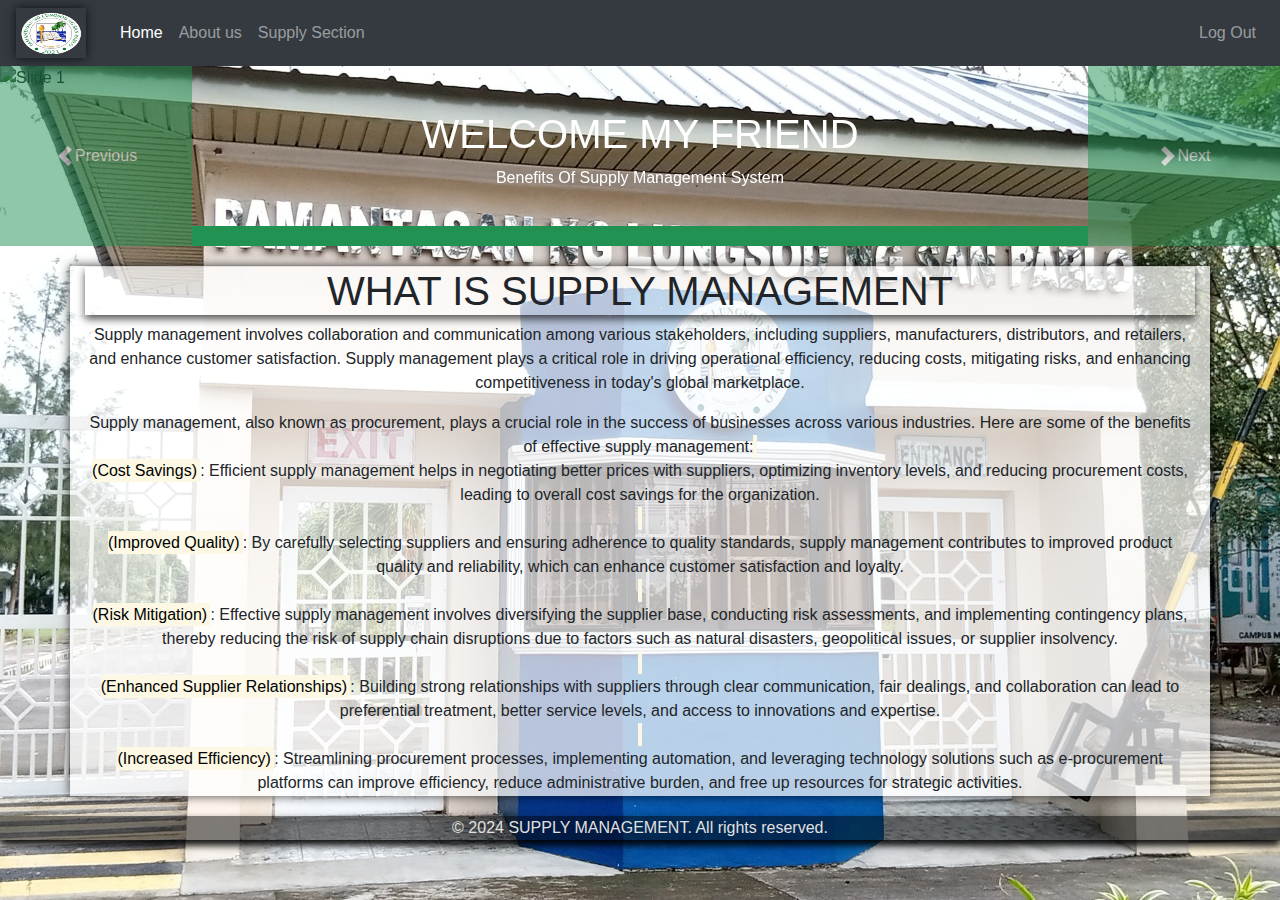
==== index.html @ 20f8c577 "Add files via upload" ====
<!DOCTYPE html>
<html>
<head>
    <meta charset="UTF-8">
    <meta name="viewport" content="width=device-width, initial-scale=1.0">
    <title>Supply Management System</title>
    <link rel="stylesheet" type="text/css" href="style.css">
    <!-- for css -->
    <link rel="stylesheet" href="https://stackpath.bootstrapcdn.com/bootstrap/4.5.2/css/bootstrap.min.css">
    <link href="https://cdn.jsdelivr.net/npm/bootstrap@5.2.1/dist/css/bootstrap.min.css" rel="stylesheet" integrity="sha384-iYQeCzEYFbKjA/T2uDLTpkwGzCiq6soy8tYaI1GyVh/UjpbCx/TYkiZhlZB6+fzT" crossorigin="anonymous">
  
</head>
<body>


  <nav class="navbar navbar-expand-lg navbar-dark bg-dark">
    <a class="logo" alt="Logo.img"></a>
    <a class="navbar-brand" href="#"></a>
    <button class="navbar-toggler" type="button" data-toggle="collapse" data-target="#navbarSupportedContent" aria-controls="navbarSupportedContent" aria-expanded="false" aria-label="Toggle navigation">
      <span class="navbar-toggler-icon"></span>
    </button>
  
    <div class="collapse navbar-collapse" id="navbarSupportedContent">
      <ul class="navbar-nav mr-auto">
        <li class="nav-item active">
          <a class="nav-link" href="index.html">Home <span class="sr-only">(current)</span></a>
        </li>
        <li class="nav-item">
          <a class="nav-link" href="About.html">About us</a>
        </li>
        <li class="nav-item">
          <a class="nav-link" href="Supply Section.html">Supply Section</a>
        </li>
        
      </ul>
      <ul class="navbar-nav ml-auto">
        <li class="nav-item">
            <a class="nav-link" href="login.html">Log Out</a>
        </li>
    </ul>
    </div>
  </nav>
  
<body>
  <div id="hero-carousel" class="carousel slide" data-bs-ride="carousel">
    <div class="carousel-indicators">
      <button type="button" data-bs-target="#hero-carousel" data-bs-slide-to="0" class="active" aria-current="true" aria-label="Slide 1"></button>
      <button type="button" data-bs-target="#hero-carousel" data-bs-slide-to="1" aria-label="Slide 2"></button>
      <button type="button" data-bs-target="#hero-carousel" data-bs-slide-to="2" aria-label="Slide 3"></button>
    </div>

    <div class="carousel-inner">
      <div class="carousel-item active c-item">
        <img src="https://business.amazon.in/assets/in/29th-march-2022/782_Website_creative_Supply_Chain_2880x960.jpg.transform/2880x960/image.jpg" class="d-block w-100 c-img" alt="Slide 1">
        <div class="carousel-caption top-0 mt-4 d-none d-md-block">
          <p class="text-uppercase text-capitalize h1">WELCOME MY FRIEND</p>
          <p class="fw-bolder text-capitalize">Benefits of Supply Management System</p>
       
        </div>
      </div>
      <div class="carousel-item c-item">
        <img src="https://softengine.com/wp-content/uploads/2020/09/supply-chain-graphic-cropped.png" class="d-block w-100 c-img" alt="Slide 2">
        <div class="carousel-caption top-0 mt-4 d-none d-md-block">
          <p class="text-uppercase text-capitalize h1">What do you think?</p>
          <p class="fw-bolder text-capitalize">Feel free!!!</p>

        </div>
      </div>
      <div class="carousel-item c-item">
        <img src="https://www.projectmanager.com/wp-content/uploads/2019/06/190625_Blog_Feature_Change_Management.jpg" class="d-block w-100 c-img" alt="Slide 3">
        <div class="carousel-caption top-0 mt-4 d-none d-md-block">
          <p class="text-uppercase text-capitalize h1">ENJOY</p>
          <p class="fw-bolder text-capitalize">Enjoy and sit tighty!</p>
         
        </div>
      </div>
    </div>
    <button class="carousel-control-prev" type="button" data-bs-target="#hero-carousel" data-bs-slide="prev">
      <span class="carousel-control-prev-icon" aria-hidden="true"></span>
      <span class="visually-hidden">Previous</span>
    </button>
    <button class="carousel-control-next" type="button" data-bs-target="#hero-carousel" data-bs-slide="next">
      <span class="carousel-control-next-icon" aria-hidden="true"></span>
      <span class="visually-hidden">Next</span>
    </button>
  </div>
</body>

<div class="container">

  <h1>WHAT IS SUPPLY MANAGEMENT</h1>
  <p>Supply management involves collaboration and communication among various stakeholders, including suppliers, manufacturers, distributors, and retailers, and enhance customer satisfaction. Supply management plays a critical role in driving 
    operational efficiency, reducing costs, mitigating risks, and enhancing competitiveness in today's global marketplace.</p>
    Supply management, also known as procurement, plays a crucial role in the success of businesses across various industries. Here are some of the benefits of effective supply management:

<mark><br>(Cost Savings)</mark>: Efficient supply management helps in negotiating better prices with suppliers, optimizing inventory levels, and reducing procurement costs, 
       leading to overall cost savings for the organization.<br>

<mark><br>(Improved Quality)</mark>: By carefully selecting suppliers and ensuring adherence to quality standards, supply management contributes to improved product quality and reliability,
       which can enhance customer satisfaction and loyalty.<br>
  
<mark><br>(Risk Mitigation)</mark>: Effective supply management involves diversifying the supplier base, conducting risk assessments, and implementing contingency plans, thereby reducing the risk of supply chain disruptions due to factors such as natural disasters,
       geopolitical issues, or supplier insolvency.<br>
  
<mark><br>(Enhanced Supplier Relationships)</mark>: Building strong relationships with suppliers through clear communication, fair dealings, 
       and collaboration can lead to preferential treatment, better service levels, and access to innovations and expertise.<br>
  
<mark><br>(Increased Efficiency)</mark>: Streamlining procurement processes, implementing automation, and leveraging technology solutions such as e-procurement platforms can improve efficiency, 
      reduce administrative burden, and free up resources for strategic activities.<br>
</div>



  <footer>
    <div class="social-media">
      <p>&copy; 2024 SUPPLY MANAGEMENT. All rights reserved.</p> 
  </div>
</footer>
<!-- Bootstrap JS for some elements, slideshow and nav bar -->
<script src="https://code.jquery.com/jquery-3.5.1.slim.min.js"></script>
<script src="https://cdn.jsdelivr.net/npm/@popperjs/core@2.5.4/dist/umd/popper.min.js"></script>
<script src="https://stackpath.bootstrapcdn.com/bootstrap/4.5.2/js/bootstrap.min.js"></script>
<script defer src="https://cdn.jsdelivr.net/npm/bootstrap@5.2.1/dist/js/bootstrap.bundle.min.js" 
integrity="sha384-u1OknCvxWvY5kfmNBILK2hRnQC3Pr17a+RTT6rIHI7NnikvbZlHgTPOOmMi466C8" crossorigin="anonymous"></script>
---- style.css ----
body {
  font-family: Arial, sans-serif;
  background-image: url('plsp.jpg');
  background-repeat: no-repeat;
  image-rendering: optimizeQuality;
  background-position: center;
  background-size: cover;
  background-attachment: fixed;
  padding: 0%;
  margin: 0%;
  box-shadow: 0 4px 8px 0 rgba(0, 0, 0, 0.678), 0 0 10px rgba(0, 0, 0, 0.719);
  color: rgb(0, 0, 0);
}

.logo {
  align-items:center ;
  width: 70px;
  height: 50px;
  display: block;
  margin: 0 auto; 
  background-image: url('logo.png');
  background-size: cover;
  background-repeat: round;
  margin-right: 10px; 
  box-shadow: 0 0 10px rgba(0, 0, 0, 0.719);
}

h1 {
  text-align: center;
  margin-bottom: 20px;
  box-shadow: 0 4px 8px 0 rgba(0, 0, 0, 0.678);
}

.container {
  text-align: center;
  text-shadow: #999797;
  margin-top: 2%;
  position: relative;
  padding: 1px;
  width: 70%; /* Adjust the width as needed */
  margin: 20px auto; /* Center the container */
  box-shadow: 0 0 10px rgba(0, 0, 0, 0.719);
  background-color: #ffffffb7;
}

.container form {
  display: flex;
  flex-direction: column;
  align-items: center;
}

label {
  margin-bottom: 5px;
}

input[type="text"],
input[type="number"],
input[type="date"],
select {
  padding: 10px;
  margin-bottom: 15px;
  border: 1px solid #501c1c;
  border-radius: 5px;
  font-size: 16px;
  box-shadow: 0 4px 8px 0 rgba(0, 0, 0, 0.678);
  width: 100%; /* Make the input fields as wide as the container */
}

button {
  padding: 10px;
  margin-top: 15px; /* Add space between the dropdown list and button */
  margin-bottom: 15px; /* Add space between the button and the next form */
  border: none;
  background-color: #219252;
  color: #fff;
  border-radius: 5px;
  font-size: 16px;
  cursor: pointer;
  width: 100%; /* Make the button as wide as the container */
}

button:hover {
  background-color: #45a049;
}

.header {
  overflow: hidden;
  background-color: rgba(6, 19, 11, 0.493);
  padding: 10px 10px;
  box-shadow: 0 4px 8px 0 rgba(0, 0, 0, 0.678);
}

.header a {
  float: left;
  color: rgb(1, 2, 1);
  text-align: center;
  padding: 12px;
  text-decoration: none;
  font-size: 18px;
  line-height: 25px;
  border-radius: 4px;
  box-shadow: 0 4px 8px 0 rgb(0, 0, 0);
  margin-right: 8px;
  background-color: #999797;
}

.header a.logo {
  font-size: 25px;
  font-weight: bold;
}

.social-media {
  margin-top: 20px;
  text-align: center;
  background-color: rgba(0, 0, 0, 0.5);
  color: #e0e0e0;
  box-shadow: 0 4px 8px 0 rgba(0, 0, 0, 0.678);
}
/* new */
.c-item {
  height: 180px;
}
.c-img {
  height: 100%;
  object-fit:cover;
  filter: brightness(0.5);
}

.card {
  box-shadow: 0 4px 8px 0 rgba(0, 0, 0, 0.678), 0 0 10px rgba(0, 0, 0, 0.719);
  margin: 110px;
  margin-top: 0%;
  padding: 0%;
}
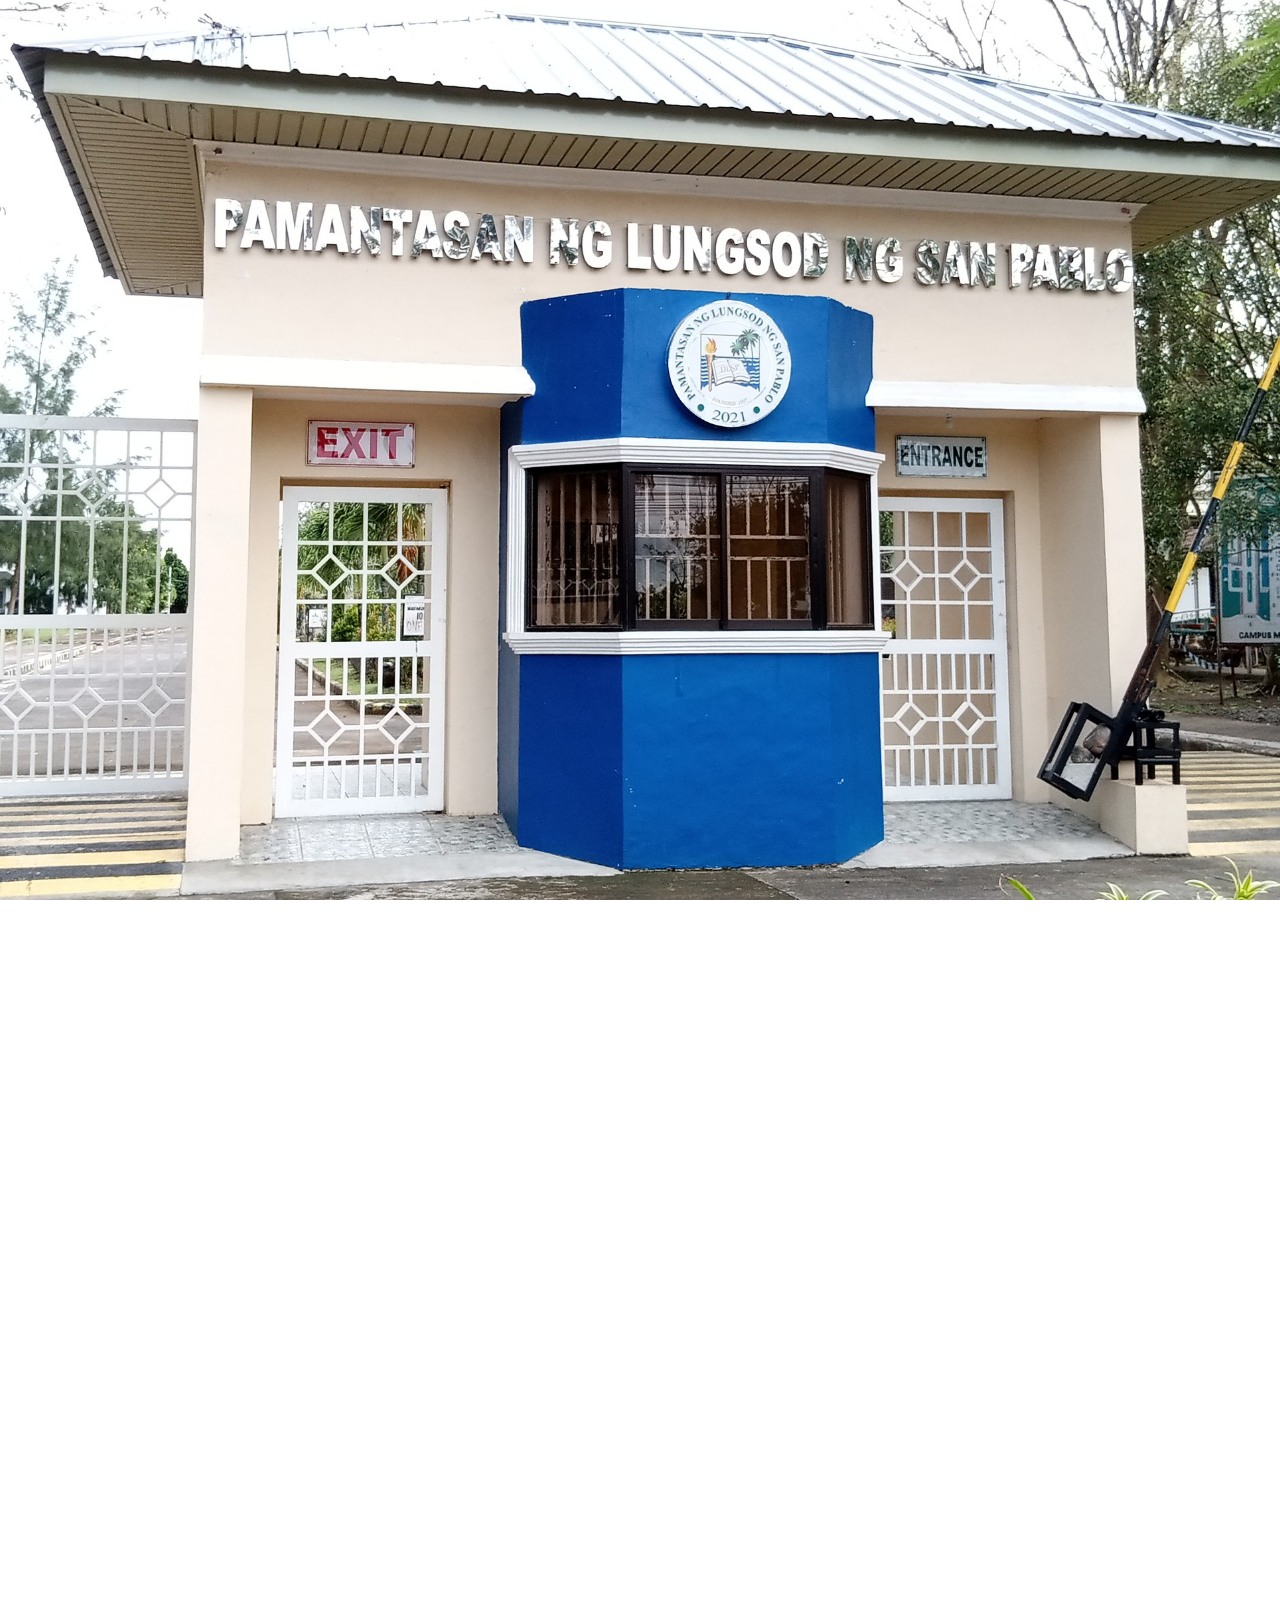
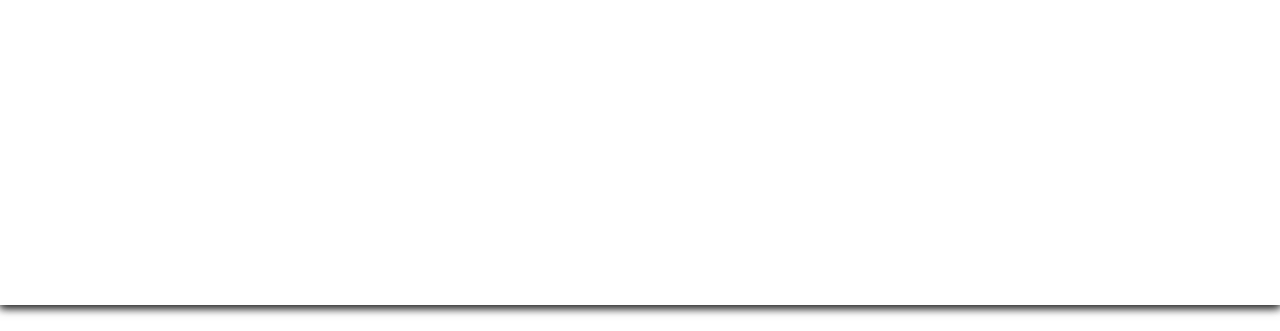
==== commit 9a6cedb5: "Add files via upload" ====
--- a/index.html
+++ b/index.html
@@ -5,120 +5,193 @@
     <meta name="viewport" content="width=device-width, initial-scale=1.0">
     <title>Supply Management System</title>
     <link rel="stylesheet" type="text/css" href="style.css">
-    <!-- for css -->
+    <!-- for css and icons -->
     <link rel="stylesheet" href="https://stackpath.bootstrapcdn.com/bootstrap/4.5.2/css/bootstrap.min.css">
     <link href="https://cdn.jsdelivr.net/npm/bootstrap@5.2.1/dist/css/bootstrap.min.css" rel="stylesheet" integrity="sha384-iYQeCzEYFbKjA/T2uDLTpkwGzCiq6soy8tYaI1GyVh/UjpbCx/TYkiZhlZB6+fzT" crossorigin="anonymous">
-  
+    <link href="https://cdnjs.cloudflare.com/ajax/libs/font-awesome/5.15.4/css/all.min.css" rel="stylesheet">
+    <link rel="stylesheet" href="https://cdn.jsdelivr.net/npm/bootstrap-icons@1.11.3/font/bootstrap-icons.min.css">
+
+    <link rel="canonical" href="https://getbootstrap.com/docs/5.3/examples/carousel/">
+
+    
+
+    <link rel="stylesheet" href="https://cdn.jsdelivr.net/npm/@docsearch/css@3">
+
+<link href="/docs/5.3/dist/css/bootstrap.min.css" rel="stylesheet" integrity="sha384-QWTKZyjpPEjISv5WaRU9OFeRpok6YctnYmDr5pNlyT2bRjXh0JMhjY6hW+ALEwIH" crossorigin="anonymous">
 </head>
 <body>
 
-
+  <div class="fade-in">
   <nav class="navbar navbar-expand-lg navbar-dark bg-dark">
-    <a class="logo" alt="Logo.img"></a>
+    <a class="logo" alt="supply manangement"> </a>
     <a class="navbar-brand" href="#"></a>
     <button class="navbar-toggler" type="button" data-toggle="collapse" data-target="#navbarSupportedContent" aria-controls="navbarSupportedContent" aria-expanded="false" aria-label="Toggle navigation">
       <span class="navbar-toggler-icon"></span>
     </button>
   
-    <div class="collapse navbar-collapse" id="navbarSupportedContent">
+    <div class="collapse navbar-collapse" id="navbarSupportedContent"> 
       <ul class="navbar-nav mr-auto">
         <li class="nav-item active">
-          <a class="nav-link" href="index.html">Home <span class="sr-only">(current)</span></a>
+        </li>
+          <a class="btn btn-dark nav-link" href="index.html"> <i class="fas fa-home"></i>
+            Home <span class="sr-only">(current)</span></a>
+ 
+        <li class="nav-item">
+          <a class="btn btn-dark nav-link" href="About.html"> <i class="bi bi-person-lines-fill"></i>
+            About</a>
         </li>
         <li class="nav-item">
-          <a class="nav-link" href="About.html">About us</a>
-        </li>
-        <li class="nav-item">
-          <a class="nav-link" href="Supply Section.html">Supply Section</a>
+          <a class="btn btn-dark nav-link" href="Supply Section.html"> <i class="bi bi-table"></i>
+            Supply Section</a>
         </li>
         
       </ul>
       <ul class="navbar-nav ml-auto">
         <li class="nav-item">
-            <a class="nav-link" href="login.html">Log Out</a>
+            <a class="btn btn-dark nav-link" href="login.html"> <i class="bi bi-person-fill-x"></i>
+              Log Out</a> 
         </li>
     </ul>
     </div>
   </nav>
+
+  <div id="carouselIndicators" class="carousel slide" data-ride="carousel">
+    <ol class="carousel-indicators">
+      <li data-target="#carouselIndicators" data-slide-to="0" class="active"></li>
+      <li data-target="#carouselIndicators" data-slide-to="1"></li>
+      <li data-target="#carouselIndicators" data-slide-to="2"></li>
+    </ol>
+    <div class="carousel-inner">
+      <div class="carousel-item active">
   
-<body>
-  <div id="hero-carousel" class="carousel slide" data-bs-ride="carousel">
-    <div class="carousel-indicators">
-      <button type="button" data-bs-target="#hero-carousel" data-bs-slide-to="0" class="active" aria-current="true" aria-label="Slide 1"></button>
-      <button type="button" data-bs-target="#hero-carousel" data-bs-slide-to="1" aria-label="Slide 2"></button>
-      <button type="button" data-bs-target="#hero-carousel" data-bs-slide-to="2" aria-label="Slide 3"></button>
+          <img class="d-block w-100" src="https://skha.co.id/wp-content/uploads/2023/01/Apa-itu-Supply-Chain-Management-Skha-perusahaan-konsultan-manajemen-di-jakarta.jpg" alt="First slide">
+          <div class="carousel-caption d-none d-md-block">
+            <h5>WELCOME MY FRIEND</h5>
+            <p><h5>Our goal is here to help manage a supply within a Organization.</h5></p>
+            <a href="index.html" class="btn btn-success">Explore</a>
+          </div>
+          <div class="carousel-caption d-md-none">
+            <h5>WELCOME MY FRIEND</h5>
+            <p>Our goal is here to help manage a supply within a Organization.</p>
+            <a href="index.html" class="btn btn-success">Explore</a>
+          </div>
+        </a>
+      </div>
+      <div class="carousel-item">
+
+          <img class="d-block w-100" src="https://www.cafworldwide.com/hs-fs/hubfs/Blog/What's%20the%20Difference%20Between%20Logistics%20and%20Supply%20Chain%20Management.jpg?width=3000&name=What%27s%20the%20Difference%20Between%20Logistics%20and%20Supply%20Chain%20Management.jpg" alt="Second slide">
+          <div class="carousel-caption d-none d-md-block">
+            <h5>Want to know us?</h5>
+            <p>What our goal and person behind this.</p>
+            <a href="About.html" class="btn btn-success">Learn about us</a>
+          </div>
+          <div class="carousel-caption d-md-none">
+            <h5>Want to know us?</h5>
+            <p>What our goal and person behind this.</p>
+            <a href="About.html" class="btn btn-success">Learn about us</a>
+          </div>
+        </a>
+      </div>
+      <div class="carousel-item">
+          <img class="d-block w-100" src="https://www.projectmanager.com/wp-content/uploads/2019/06/190625_Blog_Feature_Change_Management.jpg" alt="Third slide">
+          <div class="carousel-caption d-none d-md-block">
+            <h5>Check out the Supply Section's!</h5>
+            <p>Flexible. Can Add, delete and Update.</p>
+            <a href="Supply Section.html" class="btn btn-success">Proceed</a>
+          </div>
+          <div class="carousel-caption d-md-none">
+            <h5>Check out the Supply Section's!</h5>
+            <p>Flexible. Can Add, delete and Update.</p>
+            <a href="Supply Section.html" class="btn btn-success">Proceed</a>
+          </div>
+        </a>
+      </div>
     </div>
-
-    <div class="carousel-inner">
-      <div class="carousel-item active c-item">
-        <img src="https://business.amazon.in/assets/in/29th-march-2022/782_Website_creative_Supply_Chain_2880x960.jpg.transform/2880x960/image.jpg" class="d-block w-100 c-img" alt="Slide 1">
-        <div class="carousel-caption top-0 mt-4 d-none d-md-block">
-          <p class="text-uppercase text-capitalize h1">WELCOME MY FRIEND</p>
-          <p class="fw-bolder text-capitalize">Benefits of Supply Management System</p>
-       
-        </div>
+    <a class="carousel-control-prev" href="#carouselIndicators" role="button" data-slide="prev">
+      <span class="carousel-control-prev-icon" aria-hidden="true"></span>
+      <span class="sr-only">Previous</span>
+    </a>
+    <a class="carousel-control-next" href="#carouselIndicators" role="button" data-slide="next">
+      <span class="carousel-control-next-icon" aria-hidden="true"></span>
+      <span class="sr-only">Next</span>
+    </a>
+  </div>
+  
+  <div class="container">
+    <div class="row">
+      <div class="col-md-6 order-md-2">
+        <h1><i class="bi bi-stack-overflow"></i> 'Flow of Goods/Supply'</h1>
+        <p>Supply management plays a pivotal role in ensuring the seamless flow of goods and services within an organization. At its core, it encompasses the strategic coordination of sourcing, procurement, and distribution activities to meet the demands of customers while optimizing costs and maintaining quality standards. Effective supply management involves meticulous planning and execution across various stages of the supply chain, from identifying reliable suppliers to managing inventory levels and overseeing logistics operations.</p>
       </div>
-      <div class="carousel-item c-item">
-        <img src="https://softengine.com/wp-content/uploads/2020/09/supply-chain-graphic-cropped.png" class="d-block w-100 c-img" alt="Slide 2">
-        <div class="carousel-caption top-0 mt-4 d-none d-md-block">
-          <p class="text-uppercase text-capitalize h1">What do you think?</p>
-          <p class="fw-bolder text-capitalize">Feel free!!!</p>
-
-        </div>
-      </div>
-      <div class="carousel-item c-item">
-        <img src="https://www.projectmanager.com/wp-content/uploads/2019/06/190625_Blog_Feature_Change_Management.jpg" class="d-block w-100 c-img" alt="Slide 3">
-        <div class="carousel-caption top-0 mt-4 d-none d-md-block">
-          <p class="text-uppercase text-capitalize h1">ENJOY</p>
-          <p class="fw-bolder text-capitalize">Enjoy and sit tighty!</p>
-         
+      <div class="col-md-6 order-md-1">
+        <div class="text-center">
+          <img src="https://www.uclaextension.edu/sites/default/files/2018-04/supply-chain-analysis-and-compliance-mgmtx445-4.jpg" class="custom-img" alt="Placeholder Image">
         </div>
       </div>
     </div>
-    <button class="carousel-control-prev" type="button" data-bs-target="#hero-carousel" data-bs-slide="prev">
-      <span class="carousel-control-prev-icon" aria-hidden="true"></span>
-      <span class="visually-hidden">Previous</span>
-    </button>
-    <button class="carousel-control-next" type="button" data-bs-target="#hero-carousel" data-bs-slide="next">
-      <span class="carousel-control-next-icon" aria-hidden="true"></span>
-      <span class="visually-hidden">Next</span>
-    </button>
   </div>
-</body>
 
-<div class="container">
+  <div class="container">
+    <div class="row">
+      <div class="col-md-6">
+        <h1>'Predicts' <i class="bi bi-bar-chart-steps"></i></h1>
+        <p>Another crucial aspect of supply management is demand forecasting, which involves predicting future demand for products or services based on historical data, market trends, and other relevant factors. Accurate demand forecasting enables organizations to optimize their inventory levels, minimize stockouts, and reduce excess inventory holding costs. Leveraging advanced analytics and forecasting models can help businesses anticipate demand fluctuations more effectively, thereby enabling them to allocate resources efficiently and enhance customer satisfaction by ensuring product availability.</p>
+      </div>
+      <div class="col-md-6">
+        <div class="text-center">
+          <img src="https://agribusiness.purdue.edu/wp-content/uploads/PMT_M134_07-1024x683.jpg" class="custom-img" alt="Placeholder Image">
+        </div>
+      </div>
+    </div>
+  </div>
 
-  <h1>WHAT IS SUPPLY MANAGEMENT</h1>
-  <p>Supply management involves collaboration and communication among various stakeholders, including suppliers, manufacturers, distributors, and retailers, and enhance customer satisfaction. Supply management plays a critical role in driving 
-    operational efficiency, reducing costs, mitigating risks, and enhancing competitiveness in today's global marketplace.</p>
-    Supply management, also known as procurement, plays a crucial role in the success of businesses across various industries. Here are some of the benefits of effective supply management:
+  <div class="container">
+    <div class="row">
+      <div class="col-md-6 order-md-2">
+        <h1><i class="bi bi-people"></i> 'Relationship'</h1>
+        <p>One of the primary objectives of supply management is to establish robust supplier relationships built on trust, transparency, and mutual benefit. By forging strategic partnerships with suppliers, organizations can gain access to innovative products, secure favorable pricing terms, and mitigate risks associated with supply chain disruptions. Furthermore, maintaining open lines of communication and collaborating closely with suppliers enable businesses to adapt quickly to changing market dynamics and customer preferences, thereby enhancing their competitiveness in the marketplace.</p>
+      </div>
+      <div class="col-md-6 order-md-1">
+        <div class="text-center">
+          <img src="https://mecaluxcom.cdnwm.com/blog/supply-chain-manager.1.0.jpg" class="custom-img" alt="Placeholder Image">
+        </div>
+      </div>
+    </div>
+  </div>
 
-<mark><br>(Cost Savings)</mark>: Efficient supply management helps in negotiating better prices with suppliers, optimizing inventory levels, and reducing procurement costs, 
-       leading to overall cost savings for the organization.<br>
+  <div class="container">
+    <div class="row">
+      <div class="col-md-6">
+        <h1>'Strategic' <i class="bi bi-globe"></i></h1>
+        <p>In today's increasingly interconnected and dynamic business environment, supply management is not merely a back-office function but a strategic imperative for driving growth and sustaining competitive advantage. By embracing digital technologies such as artificial intelligence, blockchain, and data analytics, organizations can enhance visibility and transparency across their supply chains, improve decision-making processes, and unlock new opportunities for innovation and value creation. Moreover, by adopting a proactive approach to supply management, businesses can mitigate risks, seize market opportunities, and enhance their resilience in the face of unforeseen disruptions, ensuring long-term sustainability and success.</p>
+      </div>
+      <div class="col-md-6">
+        <div class="text-center">
+          <img src="https://4.bp.blogspot.com/-xvVOzC9Cf08/WNKVLFwl9cI/AAAAAAAAF60/PTNy1Fio_0E-49g1WreE2AO_KcINujzSgCLcB/s1600/Supply%2BChain%2BManagement.jpg" class="custom-img" alt="Placeholder Image">
+        </div>
+      </div>
+    </div>
+  </div>
+  
+ </body>
 
-<mark><br>(Improved Quality)</mark>: By carefully selecting suppliers and ensuring adherence to quality standards, supply management contributes to improved product quality and reliability,
-       which can enhance customer satisfaction and loyalty.<br>
-  
-<mark><br>(Risk Mitigation)</mark>: Effective supply management involves diversifying the supplier base, conducting risk assessments, and implementing contingency plans, thereby reducing the risk of supply chain disruptions due to factors such as natural disasters,
-       geopolitical issues, or supplier insolvency.<br>
-  
-<mark><br>(Enhanced Supplier Relationships)</mark>: Building strong relationships with suppliers through clear communication, fair dealings, 
-       and collaboration can lead to preferential treatment, better service levels, and access to innovations and expertise.<br>
-  
-<mark><br>(Increased Efficiency)</mark>: Streamlining procurement processes, implementing automation, and leveraging technology solutions such as e-procurement platforms can improve efficiency, 
-      reduce administrative burden, and free up resources for strategic activities.<br>
-</div>
-
-
-
-  <footer>
-    <div class="social-media">
-      <p>&copy; 2024 SUPPLY MANAGEMENT. All rights reserved.</p> 
+  <div class="container">
+    <footer class="py-3 my-4">
+      <ul class="nav justify-content-center border-bottom pb-3 mb-3">
+        <li class="nav-item"><a href="index.html" class="btn-light nav-link px-2 text-body-secondary"><i class="fas fa-home"></i> Home</a></li>
+        <li class="nav-item"><a href="Supply Section.html" class="btn-light nav-link px-2 text-body-secondary"><i class="bi bi-table"></i> Supply Section</a></li>
+        <li class="nav-item"><a href="About.html" class="btn-light nav-link px-2 text-body-secondary"><i class="bi bi-person-lines-fill"></i> About</a></li>
+        <li class="nav-item"><a href="https://www.facebook.com/PLSPOfficialFBPage" class="btn-light nav-link px-2 text-body-secondary"><i class="bi bi-facebook"></i> PLSP</a></li>
+      </ul>
+      <p class="text-center text-body-secondary">© 2024 Supply Management Company, Inc</p>
+    </footer>
   </div>
 </footer>
+
 <!-- Bootstrap JS for some elements, slideshow and nav bar -->
 <script src="https://code.jquery.com/jquery-3.5.1.slim.min.js"></script>
 <script src="https://cdn.jsdelivr.net/npm/@popperjs/core@2.5.4/dist/umd/popper.min.js"></script>
 <script src="https://stackpath.bootstrapcdn.com/bootstrap/4.5.2/js/bootstrap.min.js"></script>
 <script defer src="https://cdn.jsdelivr.net/npm/bootstrap@5.2.1/dist/js/bootstrap.bundle.min.js" 
 integrity="sha384-u1OknCvxWvY5kfmNBILK2hRnQC3Pr17a+RTT6rIHI7NnikvbZlHgTPOOmMi466C8" crossorigin="anonymous"></script>
+<script src="/docs/5.3/dist/js/bootstrap.bundle.min.js" integrity="sha384-YvpcrYf0tY3lHB60NNkmXc5s9fDVZLESaAA55NDzOxhy9GkcIdslK1eN7N6jIeHz" crossorigin="anonymous"></script>--- a/style.css
+++ b/style.css
@@ -14,14 +14,13 @@
 
 .logo {
   align-items:center ;
-  width: 70px;
-  height: 50px;
+  width: 80px;
+  height: 70px;
   display: block;
   margin: 0 auto; 
   background-image: url('logo.png');
   background-size: cover;
-  background-repeat: round;
-  margin-right: 10px; 
+  background-repeat:round;
   box-shadow: 0 0 10px rgba(0, 0, 0, 0.719);
 }
 
@@ -32,21 +31,26 @@
 }
 
 .container {
+  border: 2px solid rgb(12, 173, 12);
+  color: #fff;
+  display: flex;
+  flex-direction: column;
+  justify-content: flex-start; /* Align items from left to right */
+  margin-bottom: 20px;
   text-align: center;
-  text-shadow: #999797;
+  width: 50%; /* Adjust the width as needed */
   margin-top: 2%;
-  position: relative;
-  padding: 1px;
-  width: 70%; /* Adjust the width as needed */
-  margin: 20px auto; /* Center the container */
+  margin-bottom: 2%;
   box-shadow: 0 0 10px rgba(0, 0, 0, 0.719);
-  background-color: #ffffffb7;
+  background-color: #131010b7;
 }
 
 .container form {
   display: flex;
-  flex-direction: column;
   align-items: center;
+  flex-wrap: wrap;
+  justify-content: space-between; 
+
 }
 
 label {
@@ -108,27 +112,59 @@
   font-size: 25px;
   font-weight: bold;
 }
-
-.social-media {
-  margin-top: 20px;
-  text-align: center;
-  background-color: rgba(0, 0, 0, 0.5);
-  color: #e0e0e0;
-  box-shadow: 0 4px 8px 0 rgba(0, 0, 0, 0.678);
-}
-/* new */
-.c-item {
-  height: 180px;
-}
-.c-img {
-  height: 100%;
-  object-fit:cover;
-  filter: brightness(0.5);
+/* fade ifficts */
+.fade-in {
+  opacity: 0;
+  animation: fadeInAnimation 1s ease-in forwards;
 }
 
-.card {
-  box-shadow: 0 4px 8px 0 rgba(0, 0, 0, 0.678), 0 0 10px rgba(0, 0, 0, 0.719);
-  margin: 110px;
-  margin-top: 0%;
-  padding: 0%;
+@keyframes fadeInAnimation {
+  from {
+      opacity: 0;
+  }
+  to {
+      opacity: 1;
+  }
+}
+.carousel-item img {
+  height: 350px; /* Adjust the height as per your requirement */
+  object-fit:fill; /* Maintain aspect ratio and fill the container */
+}
+.carousel-caption h5,
+.carousel-caption p,
+.carousel-caption a {
+  color: rgb(255, 255, 255);
+ 
+}
+
+.nav-item a{
+  color: rgb(0, 0, 0);
+}
+.row img{
+  height: 300px; /* Adjust the height as per your requirement */
+  object-fit:fill; /* Maintain aspect ratio and fill the container */
+}
+
+.custom-img {
+  width: 100%;
+  height: auto;
+}
+
+.text-center {
+  text-align: center;
+}
+
+.order-md-1,
+.order-md-2 {
+  order: 1;
+}
+
+@media (min-width: 768px) {
+  .order-md-1 {
+    order: 2;
+  }
+
+  .order-md-2 {
+    order: 1;
+  }
 }